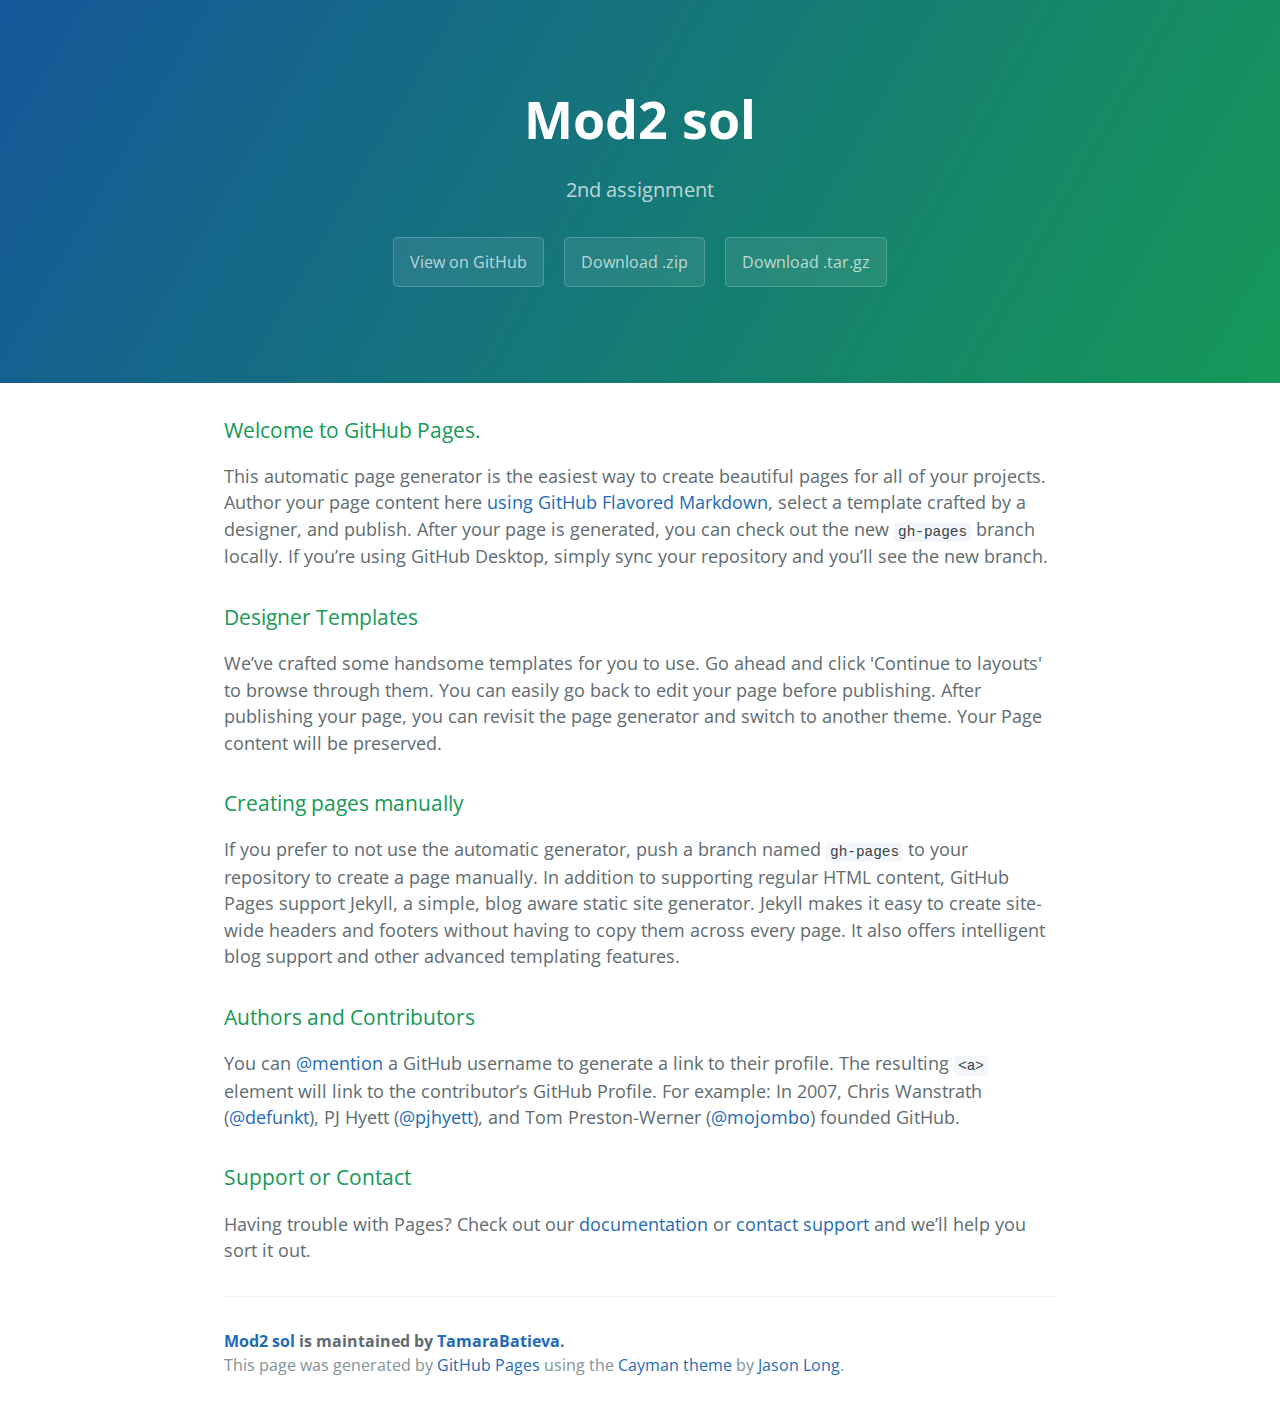
==== index.html @ 307893fc "Create gh-pages branch via GitHub" ====
<!DOCTYPE html>
<html lang="en-us">
  <head>
    <meta charset="UTF-8">
    <title>Mod2 sol by TamaraBatieva</title>
    <meta name="viewport" content="width=device-width, initial-scale=1">
    <link rel="stylesheet" type="text/css" href="stylesheets/normalize.css" media="screen">
    <link href='https://fonts.googleapis.com/css?family=Open+Sans:400,700' rel='stylesheet' type='text/css'>
    <link rel="stylesheet" type="text/css" href="stylesheets/stylesheet.css" media="screen">
    <link rel="stylesheet" type="text/css" href="stylesheets/github-light.css" media="screen">
  </head>
  <body>
    <section class="page-header">
      <h1 class="project-name">Mod2 sol</h1>
      <h2 class="project-tagline">2nd assignment</h2>
      <a href="https://github.com/TamaraBatieva/mod2_sol" class="btn">View on GitHub</a>
      <a href="https://github.com/TamaraBatieva/mod2_sol/zipball/master" class="btn">Download .zip</a>
      <a href="https://github.com/TamaraBatieva/mod2_sol/tarball/master" class="btn">Download .tar.gz</a>
    </section>

    <section class="main-content">
      <h3>
<a id="welcome-to-github-pages" class="anchor" href="#welcome-to-github-pages" aria-hidden="true"><span aria-hidden="true" class="octicon octicon-link"></span></a>Welcome to GitHub Pages.</h3>

<p>This automatic page generator is the easiest way to create beautiful pages for all of your projects. Author your page content here <a href="https://guides.github.com/features/mastering-markdown/">using GitHub Flavored Markdown</a>, select a template crafted by a designer, and publish. After your page is generated, you can check out the new <code>gh-pages</code> branch locally. If you’re using GitHub Desktop, simply sync your repository and you’ll see the new branch.</p>

<h3>
<a id="designer-templates" class="anchor" href="#designer-templates" aria-hidden="true"><span aria-hidden="true" class="octicon octicon-link"></span></a>Designer Templates</h3>

<p>We’ve crafted some handsome templates for you to use. Go ahead and click 'Continue to layouts' to browse through them. You can easily go back to edit your page before publishing. After publishing your page, you can revisit the page generator and switch to another theme. Your Page content will be preserved.</p>

<h3>
<a id="creating-pages-manually" class="anchor" href="#creating-pages-manually" aria-hidden="true"><span aria-hidden="true" class="octicon octicon-link"></span></a>Creating pages manually</h3>

<p>If you prefer to not use the automatic generator, push a branch named <code>gh-pages</code> to your repository to create a page manually. In addition to supporting regular HTML content, GitHub Pages support Jekyll, a simple, blog aware static site generator. Jekyll makes it easy to create site-wide headers and footers without having to copy them across every page. It also offers intelligent blog support and other advanced templating features.</p>

<h3>
<a id="authors-and-contributors" class="anchor" href="#authors-and-contributors" aria-hidden="true"><span aria-hidden="true" class="octicon octicon-link"></span></a>Authors and Contributors</h3>

<p>You can <a href="https://help.github.com/articles/basic-writing-and-formatting-syntax/#mentioning-users-and-teams" class="user-mention">@mention</a> a GitHub username to generate a link to their profile. The resulting <code>&lt;a&gt;</code> element will link to the contributor’s GitHub Profile. For example: In 2007, Chris Wanstrath (<a href="https://github.com/defunkt" class="user-mention">@defunkt</a>), PJ Hyett (<a href="https://github.com/pjhyett" class="user-mention">@pjhyett</a>), and Tom Preston-Werner (<a href="https://github.com/mojombo" class="user-mention">@mojombo</a>) founded GitHub.</p>

<h3>
<a id="support-or-contact" class="anchor" href="#support-or-contact" aria-hidden="true"><span aria-hidden="true" class="octicon octicon-link"></span></a>Support or Contact</h3>

<p>Having trouble with Pages? Check out our <a href="https://help.github.com/pages">documentation</a> or <a href="https://github.com/contact">contact support</a> and we’ll help you sort it out.</p>

      <footer class="site-footer">
        <span class="site-footer-owner"><a href="https://github.com/TamaraBatieva/mod2_sol">Mod2 sol</a> is maintained by <a href="https://github.com/TamaraBatieva">TamaraBatieva</a>.</span>

        <span class="site-footer-credits">This page was generated by <a href="https://pages.github.com">GitHub Pages</a> using the <a href="https://github.com/jasonlong/cayman-theme">Cayman theme</a> by <a href="https://twitter.com/jasonlong">Jason Long</a>.</span>
      </footer>

    </section>

  
  </body>
</html>
---- stylesheets/stylesheet.css ----
* {
  box-sizing: border-box; }

body {
  padding: 0;
  margin: 0;
  font-family: "Open Sans", "Helvetica Neue", Helvetica, Arial, sans-serif;
  font-size: 16px;
  line-height: 1.5;
  color: #606c71; }

a {
  color: #1e6bb8;
  text-decoration: none; }
  a:hover {
    text-decoration: underline; }

.btn {
  display: inline-block;
  margin-bottom: 1rem;
  color: rgba(255, 255, 255, 0.7);
  background-color: rgba(255, 255, 255, 0.08);
  border-color: rgba(255, 255, 255, 0.2);
  border-style: solid;
  border-width: 1px;
  border-radius: 0.3rem;
  transition: color 0.2s, background-color 0.2s, border-color 0.2s; }
  .btn + .btn {
    margin-left: 1rem; }

.btn:hover {
  color: rgba(255, 255, 255, 0.8);
  text-decoration: none;
  background-color: rgba(255, 255, 255, 0.2);
  border-color: rgba(255, 255, 255, 0.3); }

@media screen and (min-width: 64em) {
  .btn {
    padding: 0.75rem 1rem; } }

@media screen and (min-width: 42em) and (max-width: 64em) {
  .btn {
    padding: 0.6rem 0.9rem;
    font-size: 0.9rem; } }

@media screen and (max-width: 42em) {
  .btn {
    display: block;
    width: 100%;
    padding: 0.75rem;
    font-size: 0.9rem; }
    .btn + .btn {
      margin-top: 1rem;
      margin-left: 0; } }

.page-header {
  color: #fff;
  text-align: center;
  background-color: #159957;
  background-image: linear-gradient(120deg, #155799, #159957); }

@media screen and (min-width: 64em) {
  .page-header {
    padding: 5rem 6rem; } }

@media screen and (min-width: 42em) and (max-width: 64em) {
  .page-header {
    padding: 3rem 4rem; } }

@media screen and (max-width: 42em) {
  .page-header {
    padding: 2rem 1rem; } }

.project-name {
  margin-top: 0;
  margin-bottom: 0.1rem; }

@media screen and (min-width: 64em) {
  .project-name {
    font-size: 3.25rem; } }

@media screen and (min-width: 42em) and (max-width: 64em) {
  .project-name {
    font-size: 2.25rem; } }

@media screen and (max-width: 42em) {
  .project-name {
    font-size: 1.75rem; } }

.project-tagline {
  margin-bottom: 2rem;
  font-weight: normal;
  opacity: 0.7; }

@media screen and (min-width: 64em) {
  .project-tagline {
    font-size: 1.25rem; } }

@media screen and (min-width: 42em) and (max-width: 64em) {
  .project-tagline {
    font-size: 1.15rem; } }

@media screen and (max-width: 42em) {
  .project-tagline {
    font-size: 1rem; } }

.main-content :first-child {
  margin-top: 0; }
.main-content img {
  max-width: 100%; }
.main-content h1, .main-content h2, .main-content h3, .main-content h4, .main-content h5, .main-content h6 {
  margin-top: 2rem;
  margin-bottom: 1rem;
  font-weight: normal;
  color: #159957; }
.main-content p {
  margin-bottom: 1em; }
.main-content code {
  padding: 2px 4px;
  font-family: Consolas, "Liberation Mono", Menlo, Courier, monospace;
  font-size: 0.9rem;
  color: #383e41;
  background-color: #f3f6fa;
  border-radius: 0.3rem; }
.main-content pre {
  padding: 0.8rem;
  margin-top: 0;
  margin-bottom: 1rem;
  font: 1rem Consolas, "Liberation Mono", Menlo, Courier, monospace;
  color: #567482;
  word-wrap: normal;
  background-color: #f3f6fa;
  border: solid 1px #dce6f0;
  border-radius: 0.3rem; }
  .main-content pre > code {
    padding: 0;
    margin: 0;
    font-size: 0.9rem;
    color: #567482;
    word-break: normal;
    white-space: pre;
    background: transparent;
    border: 0; }
.main-content .highlight {
  margin-bottom: 1rem; }
  .main-content .highlight pre {
    margin-bottom: 0;
    word-break: normal; }
.main-content .highlight pre, .main-content pre {
  padding: 0.8rem;
  overflow: auto;
  font-size: 0.9rem;
  line-height: 1.45;
  border-radius: 0.3rem; }
.main-content pre code, .main-content pre tt {
  display: inline;
  max-width: initial;
  padding: 0;
  margin: 0;
  overflow: initial;
  line-height: inherit;
  word-wrap: normal;
  background-color: transparent;
  border: 0; }
  .main-content pre code:before, .main-content pre code:after, .main-content pre tt:before, .main-content pre tt:after {
    content: normal; }
.main-content ul, .main-content ol {
  margin-top: 0; }
.main-content blockquote {
  padding: 0 1rem;
  margin-left: 0;
  color: #819198;
  border-left: 0.3rem solid #dce6f0; }
  .main-content blockquote > :first-child {
    margin-top: 0; }
  .main-content blockquote > :last-child {
    margin-bottom: 0; }
.main-content table {
  display: block;
  width: 100%;
  overflow: auto;
  word-break: normal;
  word-break: keep-all; }
  .main-content table th {
    font-weight: bold; }
  .main-content table th, .main-content table td {
    padding: 0.5rem 1rem;
    border: 1px solid #e9ebec; }
.main-content dl {
  padding: 0; }
  .main-content dl dt {
    padding: 0;
    margin-top: 1rem;
    font-size: 1rem;
    font-weight: bold; }
  .main-content dl dd {
    padding: 0;
    margin-bottom: 1rem; }
.main-content hr {
  height: 2px;
  padding: 0;
  margin: 1rem 0;
  background-color: #eff0f1;
  border: 0; }

@media screen and (min-width: 64em) {
  .main-content {
    max-width: 64rem;
    padding: 2rem 6rem;
    margin: 0 auto;
    font-size: 1.1rem; } }

@media screen and (min-width: 42em) and (max-width: 64em) {
  .main-content {
    padding: 2rem 4rem;
    font-size: 1.1rem; } }

@media screen and (max-width: 42em) {
  .main-content {
    padding: 2rem 1rem;
    font-size: 1rem; } }

.site-footer {
  padding-top: 2rem;
  margin-top: 2rem;
  border-top: solid 1px #eff0f1; }

.site-footer-owner {
  display: block;
  font-weight: bold; }

.site-footer-credits {
  color: #819198; }

@media screen and (min-width: 64em) {
  .site-footer {
    font-size: 1rem; } }

@media screen and (min-width: 42em) and (max-width: 64em) {
  .site-footer {
    font-size: 1rem; } }

@media screen and (max-width: 42em) {
  .site-footer {
    font-size: 0.9rem; } }
---- stylesheets/github-light.css ----
/*
   Copyright 2014 GitHub Inc.

   Licensed under the Apache License, Version 2.0 (the "License");
   you may not use this file except in compliance with the License.
   You may obtain a copy of the License at

       http://www.apache.org/licenses/LICENSE-2.0

   Unless required by applicable law or agreed to in writing, software
   distributed under the License is distributed on an "AS IS" BASIS,
   WITHOUT WARRANTIES OR CONDITIONS OF ANY KIND, either express or implied.
   See the License for the specific language governing permissions and
   limitations under the License.

*/

.pl-c /* comment */ {
  color: #969896;
}

.pl-c1      /* constant, markup.raw, meta.diff.header, meta.module-reference, meta.property-name, support, support.constant, support.variable, variable.other.constant */,
.pl-s .pl-v /* string variable */ {
  color: #0086b3;
}

.pl-e  /* entity */,
.pl-en /* entity.name */ {
  color: #795da3;
}

.pl-s .pl-s1 /* string source */,
.pl-smi      /* storage.modifier.import, storage.modifier.package, storage.type.java, variable.other, variable.parameter.function */ {
  color: #333;
}

.pl-ent /* entity.name.tag */ {
  color: #63a35c;
}

.pl-k /* keyword, storage, storage.type */ {
  color: #a71d5d;
}

.pl-pds              /* punctuation.definition.string, string.regexp.character-class */,
.pl-s                /* string */,
.pl-s .pl-pse .pl-s1 /* string punctuation.section.embedded source */,
.pl-sr               /* string.regexp */,
.pl-sr .pl-cce       /* string.regexp constant.character.escape */,
.pl-sr .pl-sra       /* string.regexp string.regexp.arbitrary-repitition */,
.pl-sr .pl-sre       /* string.regexp source.ruby.embedded */ {
  color: #183691;
}

.pl-v /* variable */ {
  color: #ed6a43;
}

.pl-id /* invalid.deprecated */ {
  color: #b52a1d;
}

.pl-ii /* invalid.illegal */ {
  background-color: #b52a1d;
  color: #f8f8f8;
}

.pl-sr .pl-cce /* string.regexp constant.character.escape */ {
  color: #63a35c;
  font-weight: bold;
}

.pl-ml /* markup.list */ {
  color: #693a17;
}

.pl-mh        /* markup.heading */,
.pl-mh .pl-en /* markup.heading entity.name */,
.pl-ms        /* meta.separator */ {
  color: #1d3e81;
  font-weight: bold;
}

.pl-mq /* markup.quote */ {
  color: #008080;
}

.pl-mi /* markup.italic */ {
  color: #333;
  font-style: italic;
}

.pl-mb /* markup.bold */ {
  color: #333;
  font-weight: bold;
}

.pl-md /* markup.deleted, meta.diff.header.from-file */ {
  background-color: #ffecec;
  color: #bd2c00;
}

.pl-mi1 /* markup.inserted, meta.diff.header.to-file */ {
  background-color: #eaffea;
  color: #55a532;
}

.pl-mdr /* meta.diff.range */ {
  color: #795da3;
  font-weight: bold;
}

.pl-mo /* meta.output */ {
  color: #1d3e81;
}
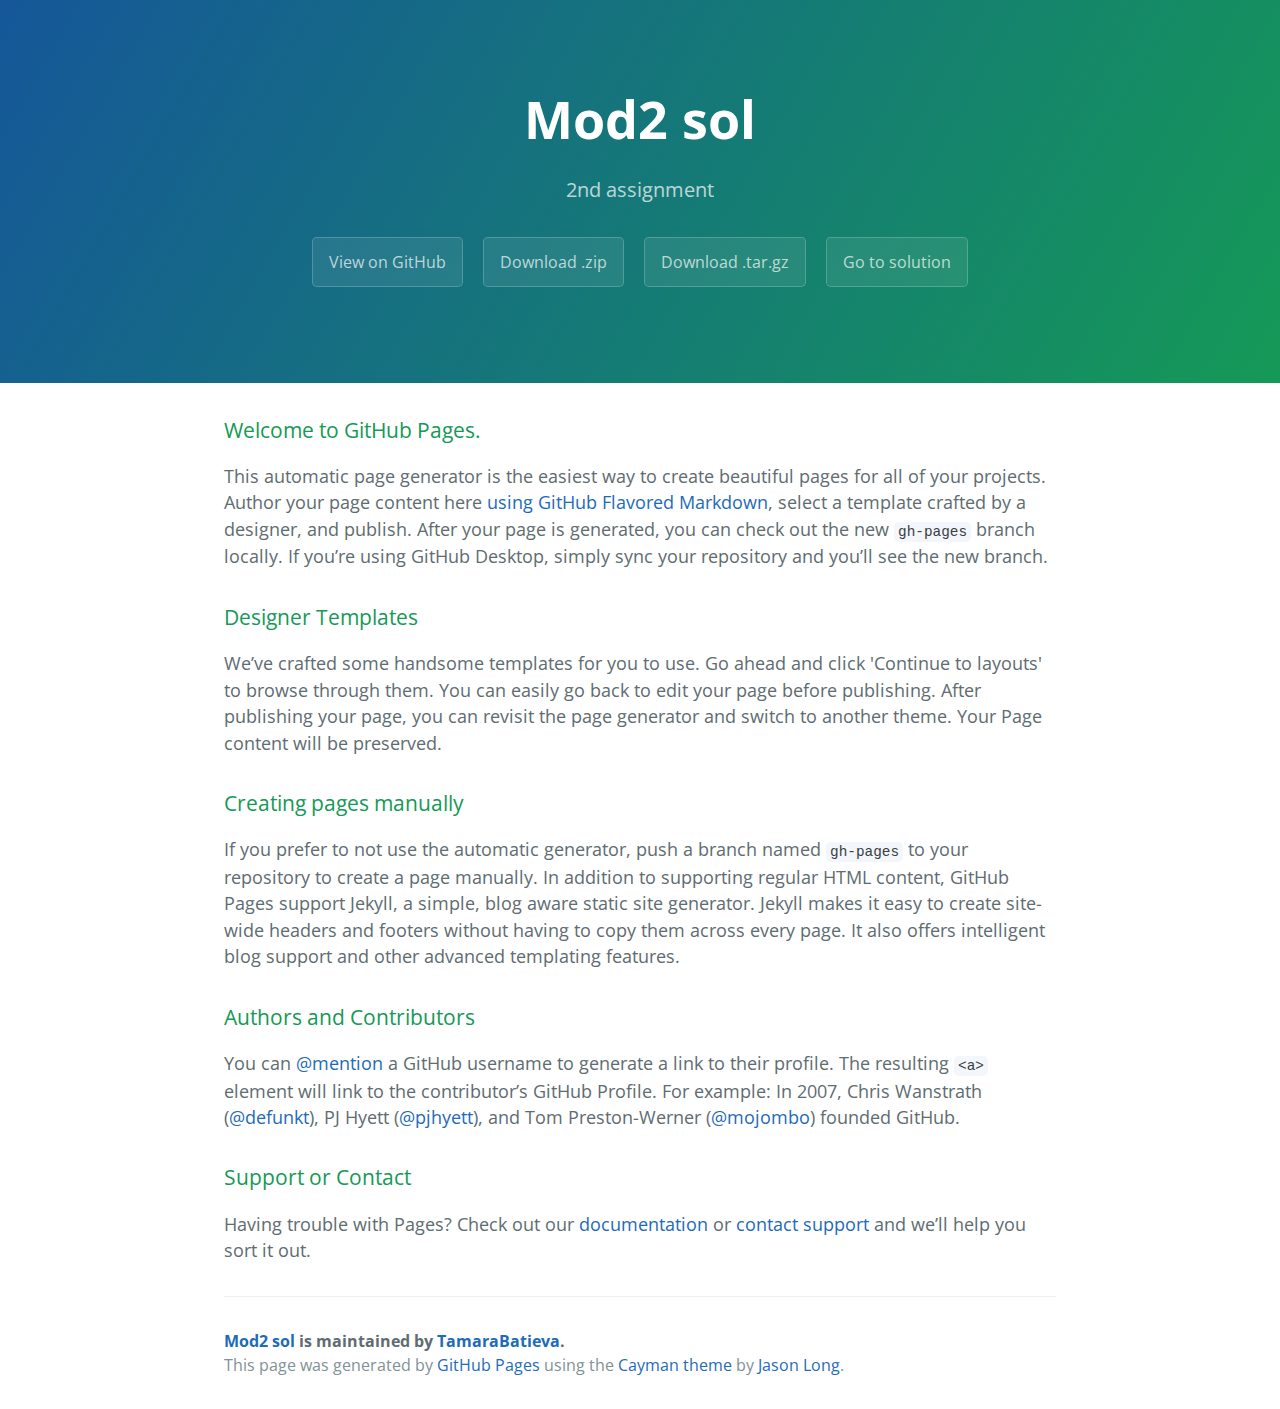
==== commit ab995462: "Added a link to the solution page as a button" ====
--- a/index.html
+++ b/index.html
@@ -16,6 +16,7 @@
       <a href="https://github.com/TamaraBatieva/mod2_sol" class="btn">View on GitHub</a>
       <a href="https://github.com/TamaraBatieva/mod2_sol/zipball/master" class="btn">Download .zip</a>
       <a href="https://github.com/TamaraBatieva/mod2_sol/tarball/master" class="btn">Download .tar.gz</a>
+      <a href="mod2_solution/index.html" class="btn">Go to solution</a>
     </section>
 
     <section class="main-content">
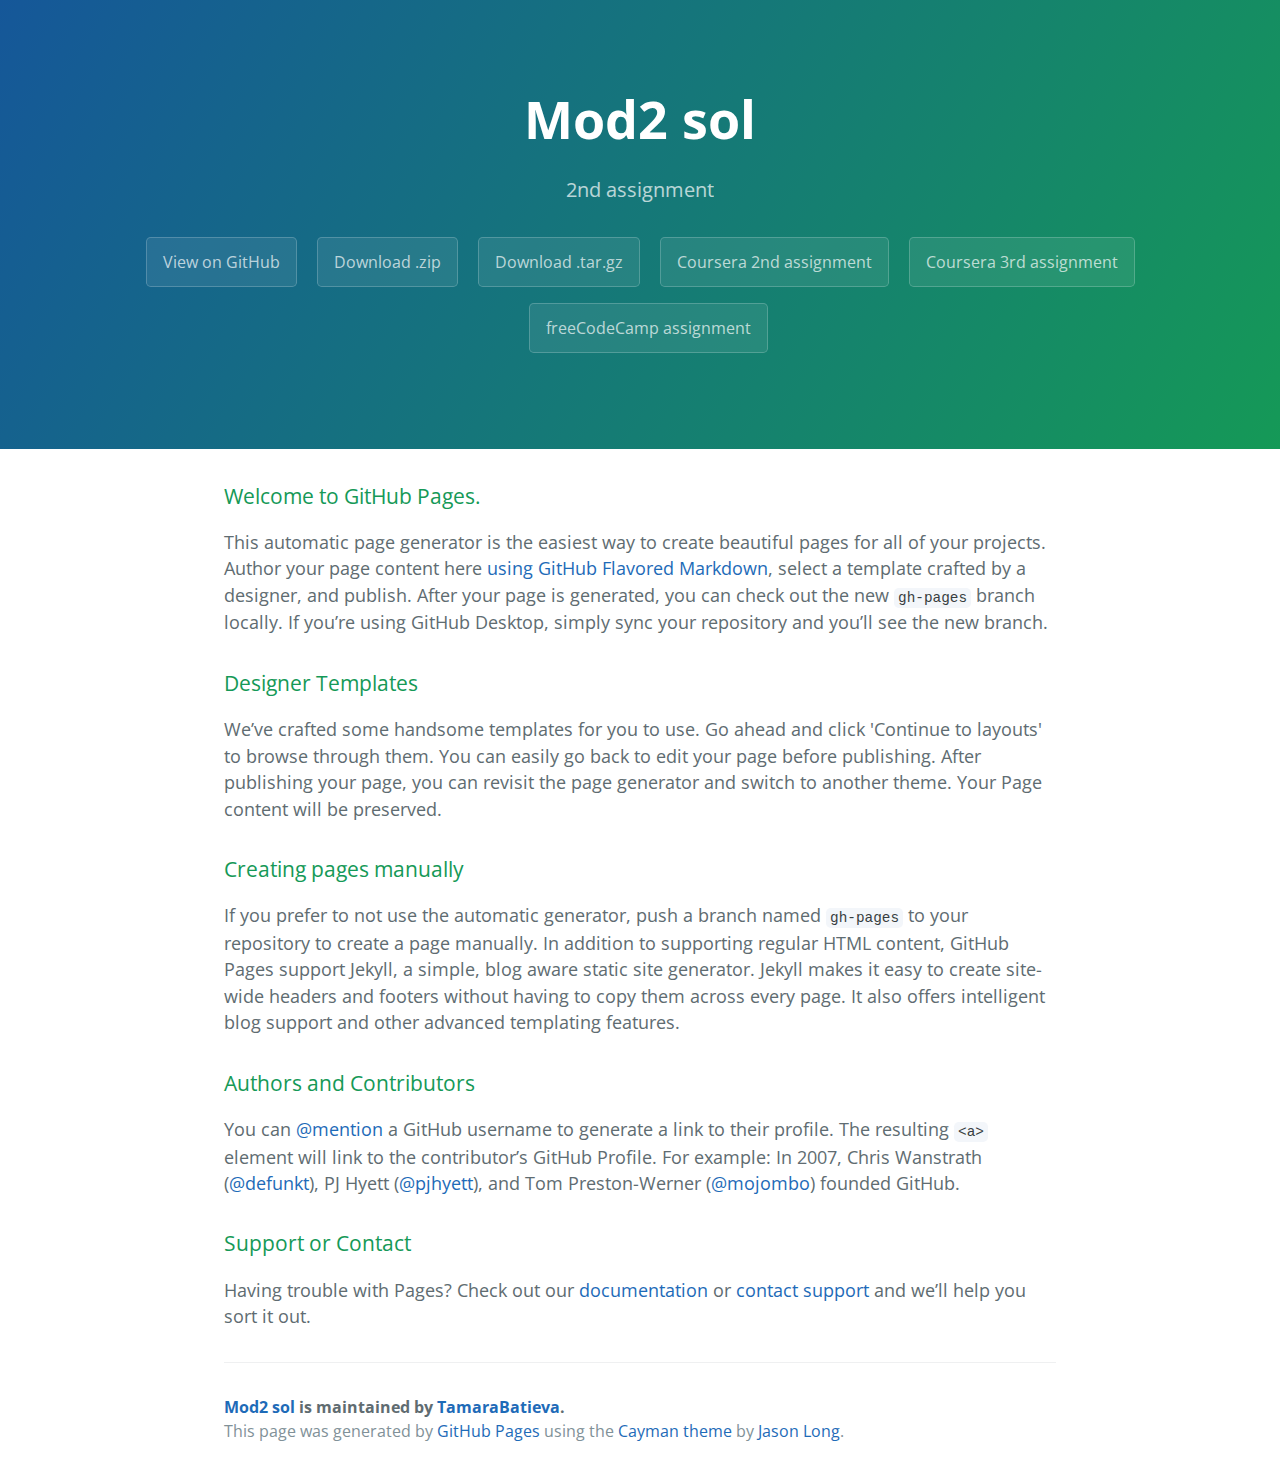
==== commit 0703a31b: "Changed the name of the page" ====
--- a/index.html
+++ b/index.html
@@ -13,10 +13,12 @@
     <section class="page-header">
       <h1 class="project-name">Mod2 sol</h1>
       <h2 class="project-tagline">2nd assignment</h2>
-      <a href="https://github.com/TamaraBatieva/mod2_sol" class="btn">View on GitHub</a>
-      <a href="https://github.com/TamaraBatieva/mod2_sol/zipball/master" class="btn">Download .zip</a>
-      <a href="https://github.com/TamaraBatieva/mod2_sol/tarball/master" class="btn">Download .tar.gz</a>
-      <a href="mod2_solution/index.html" class="btn">Go to solution</a>
+      <a href="https://github.com/TamaraBatieva/assignments" class="btn">View on GitHub</a>
+      <a href="https://github.com/TamaraBatieva/assignments//zipball/master" class="btn">Download .zip</a>
+      <a href="https://github.com/TamaraBatieva/assignments//tarball/master" class="btn">Download .tar.gz</a>
+      <a href="mod2_solution/index.html" class="btn">Coursera 2nd assignment</a>
+      <a href="mod3_solution/index.html" class="btn">Coursera 3rd assignment</a>
+      <a href="FreeCodeCamp/index.html"class="btn">freeCodeCamp assignment</a>
     </section>
 
     <section class="main-content">
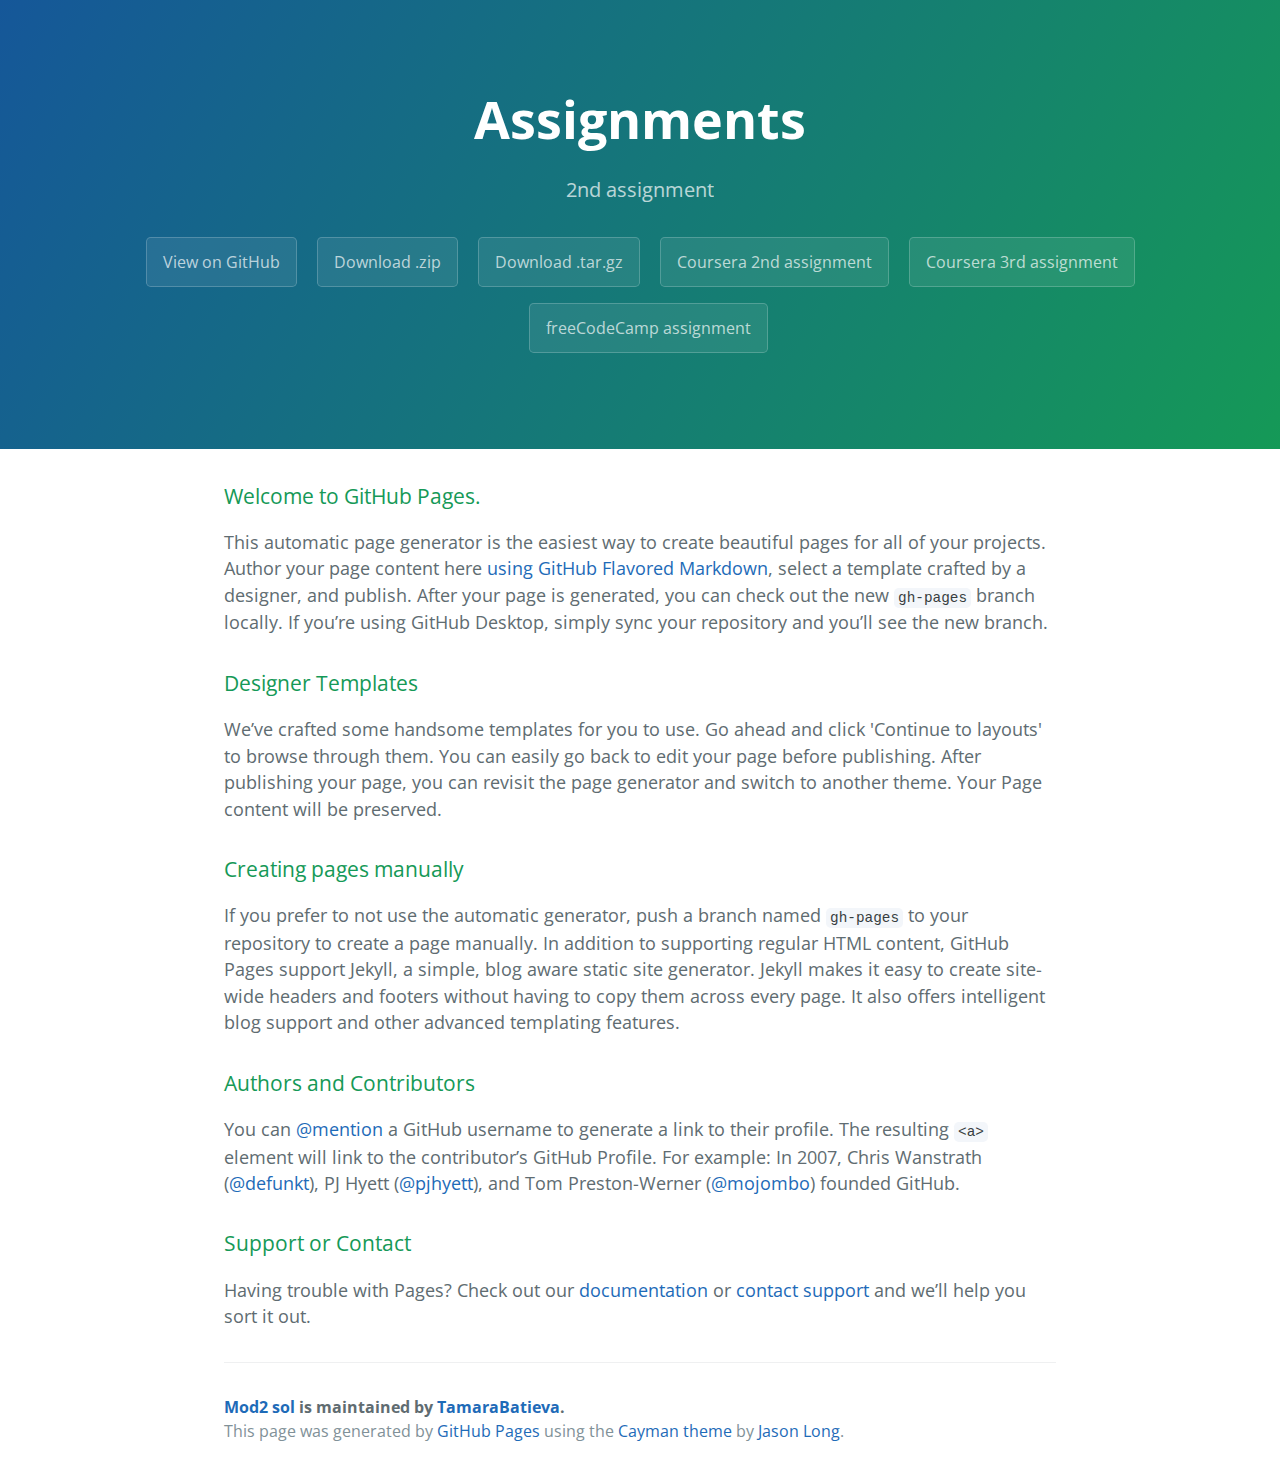
==== commit 7f830602: "Changed the heading of the page" ====
--- a/index.html
+++ b/index.html
@@ -2,7 +2,7 @@
 <html lang="en-us">
   <head>
     <meta charset="UTF-8">
-    <title>Mod2 sol by TamaraBatieva</title>
+    <title>Assignments by TamaraBatieva</title>
     <meta name="viewport" content="width=device-width, initial-scale=1">
     <link rel="stylesheet" type="text/css" href="stylesheets/normalize.css" media="screen">
     <link href='https://fonts.googleapis.com/css?family=Open+Sans:400,700' rel='stylesheet' type='text/css'>
@@ -11,7 +11,7 @@
   </head>
   <body>
     <section class="page-header">
-      <h1 class="project-name">Mod2 sol</h1>
+      <h1 class="project-name">Assignments</h1>
       <h2 class="project-tagline">2nd assignment</h2>
       <a href="https://github.com/TamaraBatieva/assignments" class="btn">View on GitHub</a>
       <a href="https://github.com/TamaraBatieva/assignments//zipball/master" class="btn">Download .zip</a>
